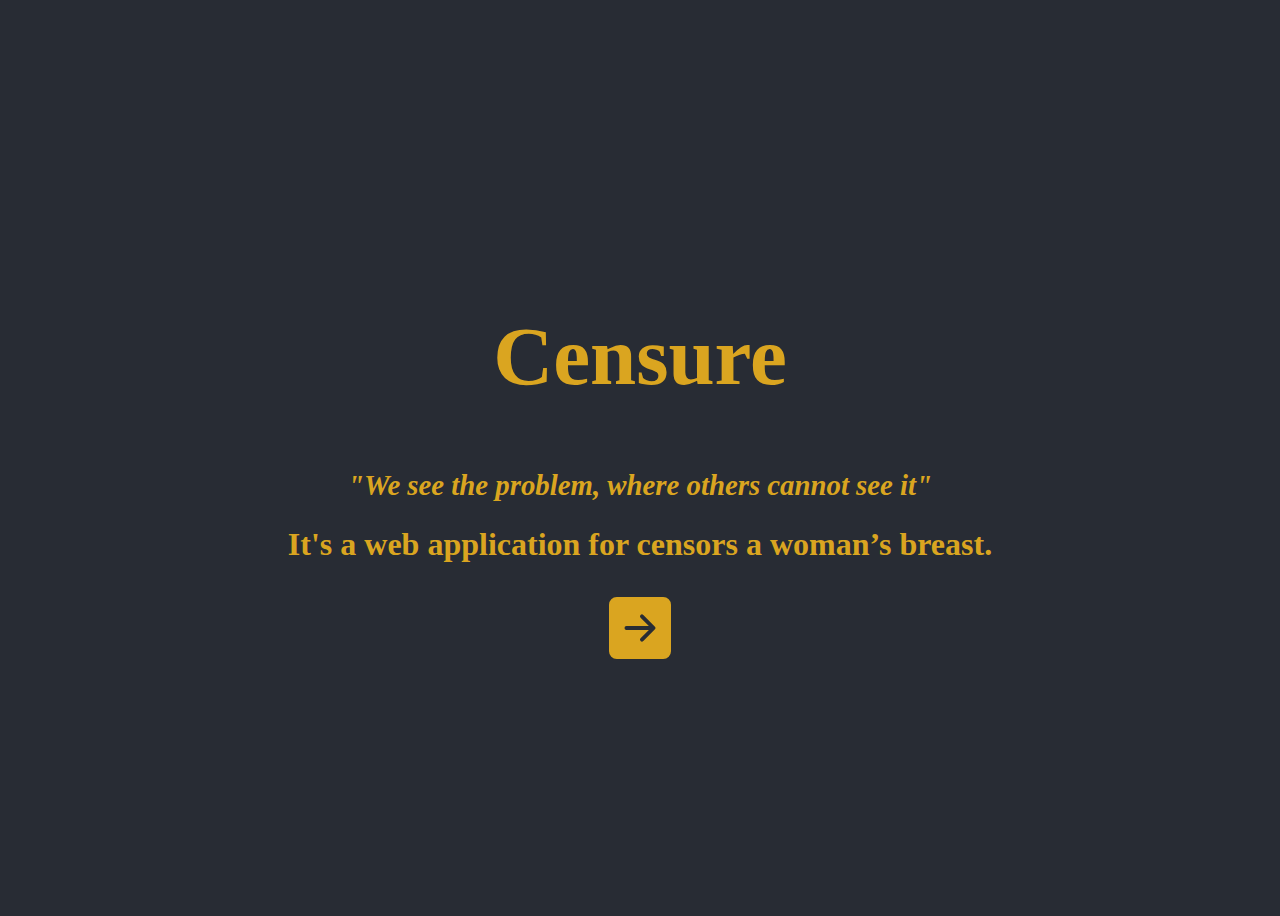
==== templates/censure.html @ 46165732 "Created first page 'Censure' + changed routing" ====
<!DOCTYPE html>
<html>
    <head>
	    <title>Censure</title>
	    <link rel="stylesheet" type="text/css" href="../static/css/censure.css">
    </head>
<body>
    <div class='App'>
        <header class='App-header'>
            <h1>
            Censure
            </h1>
            <h3>
            "We see the problem, where others cannot see it"
            </h3>
            <h2>
            It's a web application for censors a woman’s breast.
            </h2>
            <br>
                <a href="{{url_for('home')}}" class="text-decoration-none">
                    <svg xmlns="http://www.w3.org/2000/svg" width="62" height="62" fill="currentColor" class="bi bi-arrow-right-square-fill" viewBox="0 0 16 16">
                    <path d="M0 14a2 2 0 0 0 2 2h12a2 2 0 0 0 2-2V2a2 2 0 0 0-2-2H2a2 2 0 0 0-2 2v12zm4.5-6.5h5.793L8.146 5.354a.5.5 0 1 1 .708-.708l3 3a.5.5 0 0 1 0 .708l-3 3a.5.5 0 0 1-.708-.708L10.293 8.5H4.5a.5.5 0 0 1 0-1z"/>
                    </svg>
                </a>
        </header>
    </div>
</body>
</html>
---- static/css/censure.css ----
.App-header {
    background-color: #282c34;
    min-height: 100vh;
    display: flex;
    flex-direction: column;
    align-items: center;
    justify-content: center;
    color:goldenrod;
  }
  html {
    text-align: center;
    background-color: #282c34;
  }
  h1{
  font-size: calc(20px + 7vmin);
  }
  h2{
    font-size: 2rem;
    margin-block-start: 0.5em;
    margin-block-end: 0.5em;
    margin-inline-start: 0px;
    margin-inline-end: 0px;
    font-weight: bold;
  }
  h3{
    font-size: 1.8rem;
    margin-block-start: 0.3em;
    margin-block-end: 0.3em;
    margin-inline-start: 0px;
    margin-inline-end: 0px;
    font-weight: bold;
    font-style: italic;
  }
  a{
    color: goldenrod;
  }
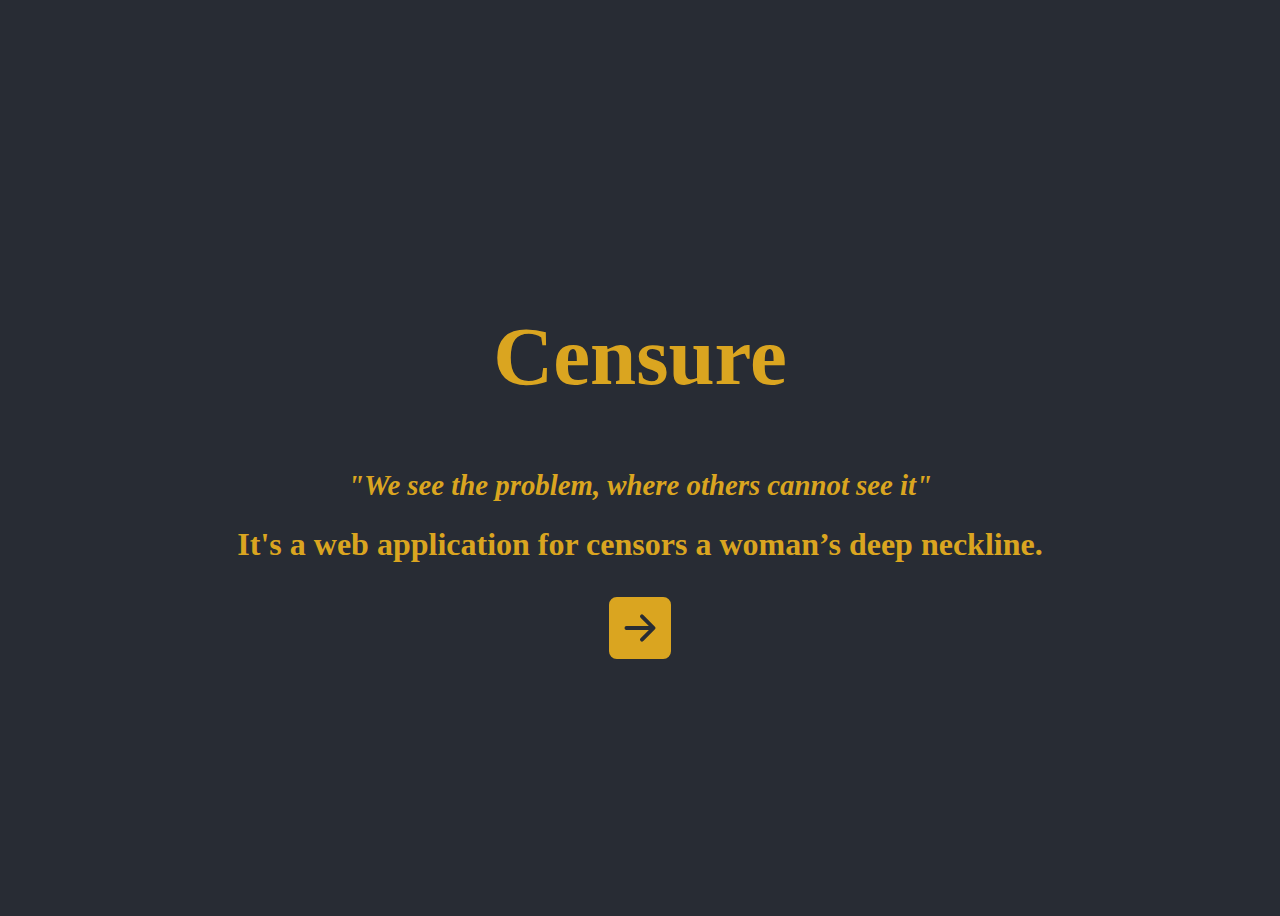
==== commit 19115780: "Text changed" ====
--- a/templates/censure.html
+++ b/templates/censure.html
@@ -14,7 +14,7 @@
             "We see the problem, where others cannot see it"
             </h3>
             <h2>
-            It's a web application for censors a woman’s breast.
+            It's a web application for censors a woman’s deep neckline.
             </h2>
             <br>
                 <a href="{{url_for('home')}}" class="text-decoration-none">
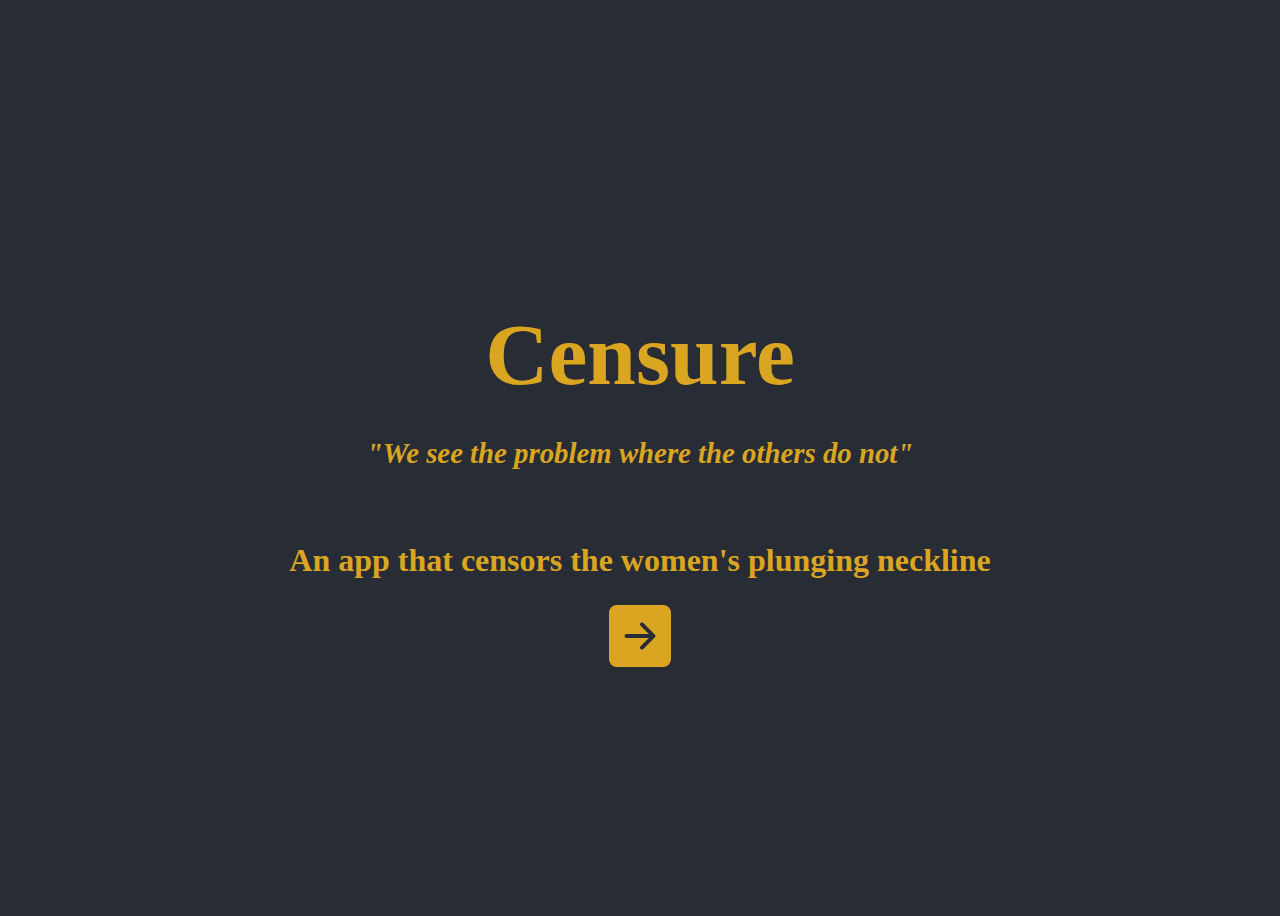
==== commit 6b84c61b: "Corrected grammatical errors" ====
--- a/templates/censure.html
+++ b/templates/censure.html
@@ -11,10 +11,10 @@
             Censure
             </h1>
             <h3>
-            "We see the problem, where others cannot see it"
+            "We see the problem where the others do not"
             </h3>
             <h2>
-            It's a web application for censors a woman’s deep neckline.
+            An app that censors the women's plunging neckline
             </h2>
             <br>
                 <a href="{{url_for('home')}}" class="text-decoration-none">
--- a/static/css/censure.css
+++ b/static/css/censure.css
@@ -7,30 +7,32 @@
     justify-content: center;
     color:goldenrod;
   }
-  html {
+html {
     text-align: center;
     background-color: #282c34;
   }
-  h1{
-  font-size: calc(20px + 7vmin);
+h1{
+  font-size: calc(20px + 7.5vmin);
+  margin-block-end: 30px;
   }
-  h2{
+h2{
     font-size: 2rem;
-    margin-block-start: 0.5em;
-    margin-block-end: 0.5em;
+    margin-block-start: 0.5rem;
+    margin-block-end: 0.5rem;
     margin-inline-start: 0px;
     margin-inline-end: 0px;
     font-weight: bold;
   }
-  h3{
+h3{
     font-size: 1.8rem;
-    margin-block-start: 0.3em;
-    margin-block-end: 0.3em;
-    margin-inline-start: 0px;
-    margin-inline-end: 0px;
+    margin-block-start: 0.1rem;
+    margin-block-end: 4rem;
     font-weight: bold;
     font-style: italic;
   }
-  a{
+a{
     color: goldenrod;
   }
+body{
+    overflow: hidden;
+  }